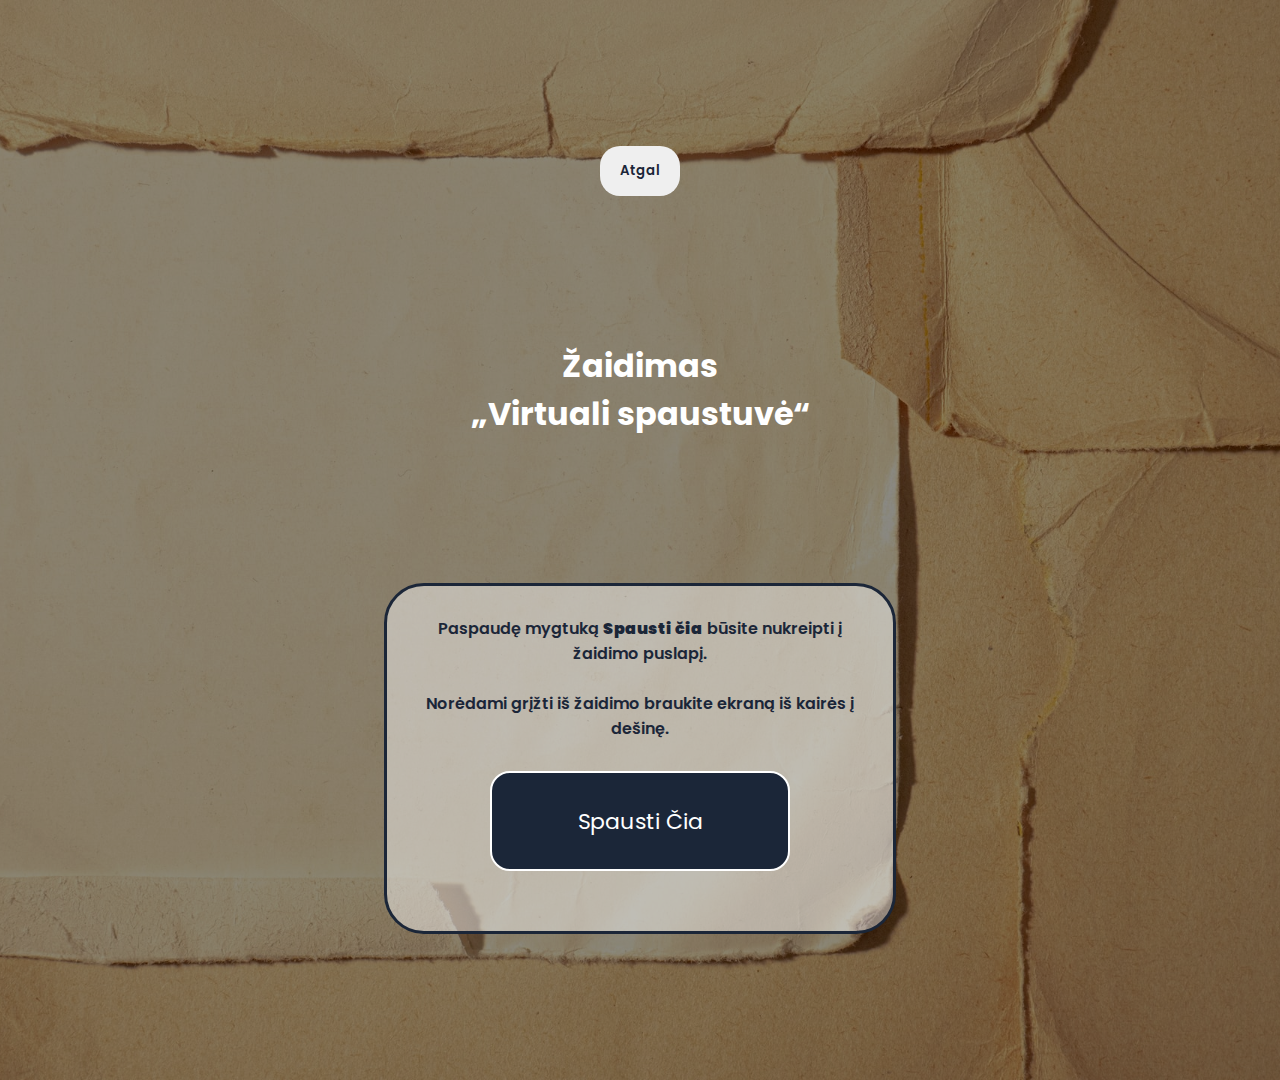
==== pages/game_main.html @ 01a15f86 "1 - init exsposition two project (not finished)" ====
<!DOCTYPE html>
<html>
  <head>
    <meta http-equiv="Content-Type" content="text/html;charset=UTF-8">
    <meta name="viewport" content="width=device-width, initial-scale=1">
    <title>Žaidimas</title>
    <link rel="stylesheet" href="../app/css/style.css">
  </head>
  <body class="animate_in">
    <div class="background_picture">
      <div class="container2">
        <a href="../index.html"><button class="back_button2">Atgal</button></a>
        <h1 class="name">Žaidimas <br>„Virtuali spaustuvė“</h1>
        <p class="message">Paspaudę mygtuką <b>Spausti čia</b> būsite nukreipti į žaidimo puslapį.<br><br> Norėdami grįžti iš žaidimo braukite ekraną iš kairės į dešinę.<br>
              <a href="http://www.virtualispaustuve.eu/index.php?lang=lt"><button class="main_menu_button">Spausti Čia</button></a>
        </p>
        </div>
      </div>
    </div>
  </body>
</html>
---- app/css/style.css ----
@import url("https://fonts.googleapis.com/css2?family=Poppins:wght@400;500;600;700;800&display=swap");.background_picture{width:100%;height:1080px;background:rgba(0,0,0,0.46) url("../images/background/background.jpg") no-repeat;background-position:center;background-size:cover;background-blend-mode:darken}.background_picture .container{display:-webkit-box;display:-webkit-flex;display:-ms-flexbox;display:flex;-webkit-box-orient:vertical;-webkit-box-direction:normal;-webkit-flex-direction:column;-ms-flex-direction:column;flex-direction:column;-webkit-box-align:end;-webkit-align-items:flex-end;-ms-flex-align:end;align-items:flex-end;-webkit-box-pack:space-evenly;-webkit-justify-content:space-evenly;-ms-flex-pack:space-evenly;justify-content:space-evenly;width:100%;height:100%}.background_picture .container .main_menu_button{width:300px;height:100px;margin:50px;font-size:22px;border-radius:20px;background-color:#1b2638;color:#fff;border:2px solid #fff;-webkit-transition:ease-in-out 0.8s;transition:ease-in-out 0.8s}.background_picture .container .main_menu_button:hover{border-radius:150px;margin-right:20px;background-color:#fff;color:#1b2638}.theme_one_background{background:#1b2638 url("../images/background/sim1.png");background-attachment:fixed;background-position:center;background-repeat:repeat;background-size:400px}.theme_one_background .background{background:rgba(255,255,255,0.56);width:50%;border-radius:60px}.theme_one_background .background .container_2{display:-webkit-box;display:-webkit-flex;display:-ms-flexbox;display:flex;-webkit-box-orient:vertical;-webkit-box-direction:normal;-webkit-flex-direction:column;-ms-flex-direction:column;flex-direction:column;-webkit-box-pack:space-evenly;-webkit-justify-content:space-evenly;-ms-flex-pack:space-evenly;justify-content:space-evenly;-webkit-box-align:center;-webkit-align-items:center;-ms-flex-align:center;align-items:center;height:700px}.theme_one_background .background .container_2 .sticky{position:fixed;top:50px}.theme_one_background .background .container_2 .back_button{width:80px;height:50px;color:#1b2638;font-weight:600;border-radius:20px;-webkit-transition:0.6s;transition:0.6s;border:none}.theme_one_background .background .container_2 .back_button:hover{width:120px}.theme_one_background .background .container_2 .border{border:4px solid #1b2638;border-radius:20px}.theme_two_background{background:#1b2638 url("../images/background/sim1.png");background-attachment:fixed;background-position:center;background-repeat:repeat;background-size:400px}.theme_two_background .background_two{background:rgba(255,255,255,0.56);width:50%;border-radius:60px}.theme_two_background .background_two .container_3{display:-webkit-box;display:-webkit-flex;display:-ms-flexbox;display:flex;-webkit-box-orient:vertical;-webkit-box-direction:normal;-webkit-flex-direction:column;-ms-flex-direction:column;flex-direction:column;-webkit-box-pack:space-evenly;-webkit-justify-content:space-evenly;-ms-flex-pack:space-evenly;justify-content:space-evenly;-webkit-box-align:center;-webkit-align-items:center;-ms-flex-align:center;align-items:center;height:700px}.theme_two_background .background_two .container_3 .sticky_two{position:fixed;top:50px}.theme_two_background .background_two .container_3 .back_button{width:80px;height:50px;color:#1b2638;font-weight:600;border-radius:20px;-webkit-transition:0.6s;transition:0.6s;border:none}.theme_two_background .background_two .container_3 .back_button:hover{width:120px}.theme_two_background .background_two .container_3 .border{border:4px solid #1b2638;border-radius:20px}.theme_three_background{background:#1b2638 url("../images/background/sim1.png");background-attachment:fixed;background-position:center;background-repeat:repeat;background-size:400px}.theme_three_background .background_three{background:rgba(255,255,255,0.56);width:50%;border-radius:60px}.theme_three_background .background_three .container_4{display:-webkit-box;display:-webkit-flex;display:-ms-flexbox;display:flex;-webkit-box-orient:vertical;-webkit-box-direction:normal;-webkit-flex-direction:column;-ms-flex-direction:column;flex-direction:column;-webkit-box-pack:space-evenly;-webkit-justify-content:space-evenly;-ms-flex-pack:space-evenly;justify-content:space-evenly;-webkit-box-align:center;-webkit-align-items:center;-ms-flex-align:center;align-items:center;height:700px}.theme_three_background .background_three .container_4 .sticky_three{position:fixed;top:50px}.theme_three_background .background_three .container_4 .back_button{width:80px;height:50px;color:#1b2638;font-weight:600;border-radius:20px;-webkit-transition:0.6s;transition:0.6s;border:none}.theme_three_background .background_three .container_4 .back_button:hover{width:120px}.theme_three_background .background_three .container_4 .border{border:4px solid #1b2638;border-radius:20px}.background_picture .container2{display:-webkit-box;display:-webkit-flex;display:-ms-flexbox;display:flex;-webkit-box-orient:vertical;-webkit-box-direction:normal;-webkit-flex-direction:column;-ms-flex-direction:column;flex-direction:column;-webkit-box-align:center;-webkit-align-items:center;-ms-flex-align:center;align-items:center;-webkit-box-pack:space-evenly;-webkit-justify-content:space-evenly;-ms-flex-pack:space-evenly;justify-content:space-evenly;width:100%;height:100%}.background_picture .container2 .name{color:white;text-align:center}.background_picture .container2 .message{width:40%;padding:30px;background-color:rgba(255,255,255,0.46);color:#1b2638;font-weight:600;border-radius:40px;text-align:center;border:3px solid #1b2638;-webkit-animation:size 2s infinite ease;animation:size 2s infinite ease}.background_picture .container2 .back_button2{width:80px;height:50px;color:#1b2638;font-weight:600;border-radius:20px;-webkit-transition:0.6s;transition:0.6s;border:none}.background_picture .container2 .back_button2:hover{width:120px}.background_picture .container2 .main_menu_button{width:300px;height:100px;margin:30px;font-size:22px;border-radius:20px;background-color:#1b2638;color:#fff;border:2px solid #fff;-webkit-transition:ease-in-out 0.8s;transition:ease-in-out 0.8s}.background_picture .container2 .main_menu_button:hover{border-radius:150px;margin-right:20px;background-color:#fff;color:#1b2638}.animate_in{-webkit-animation:fadeIn .5s ease-in;animation:fadeIn .5s ease-in}.animate_out{-webkit-transition:opacity .5s;transition:opacity .5s;opacity:0}@-webkit-keyframes fadeIn{from{opacity:0}to{opacity:1}}@keyframes fadeIn{from{opacity:0}to{opacity:1}}*{margin:0;padding:0;box-sizing:border-box;font-family:'Poppins', sans-serif;scroll-behavior:smooth}body{background:#1b2638;display:-webkit-box;display:-webkit-flex;display:-ms-flexbox;display:flex;-webkit-box-align:center;-webkit-align-items:center;-ms-flex-align:center;align-items:center;-webkit-box-pack:center;-webkit-justify-content:center;-ms-flex-pack:center;justify-content:center;min-height:100vh}
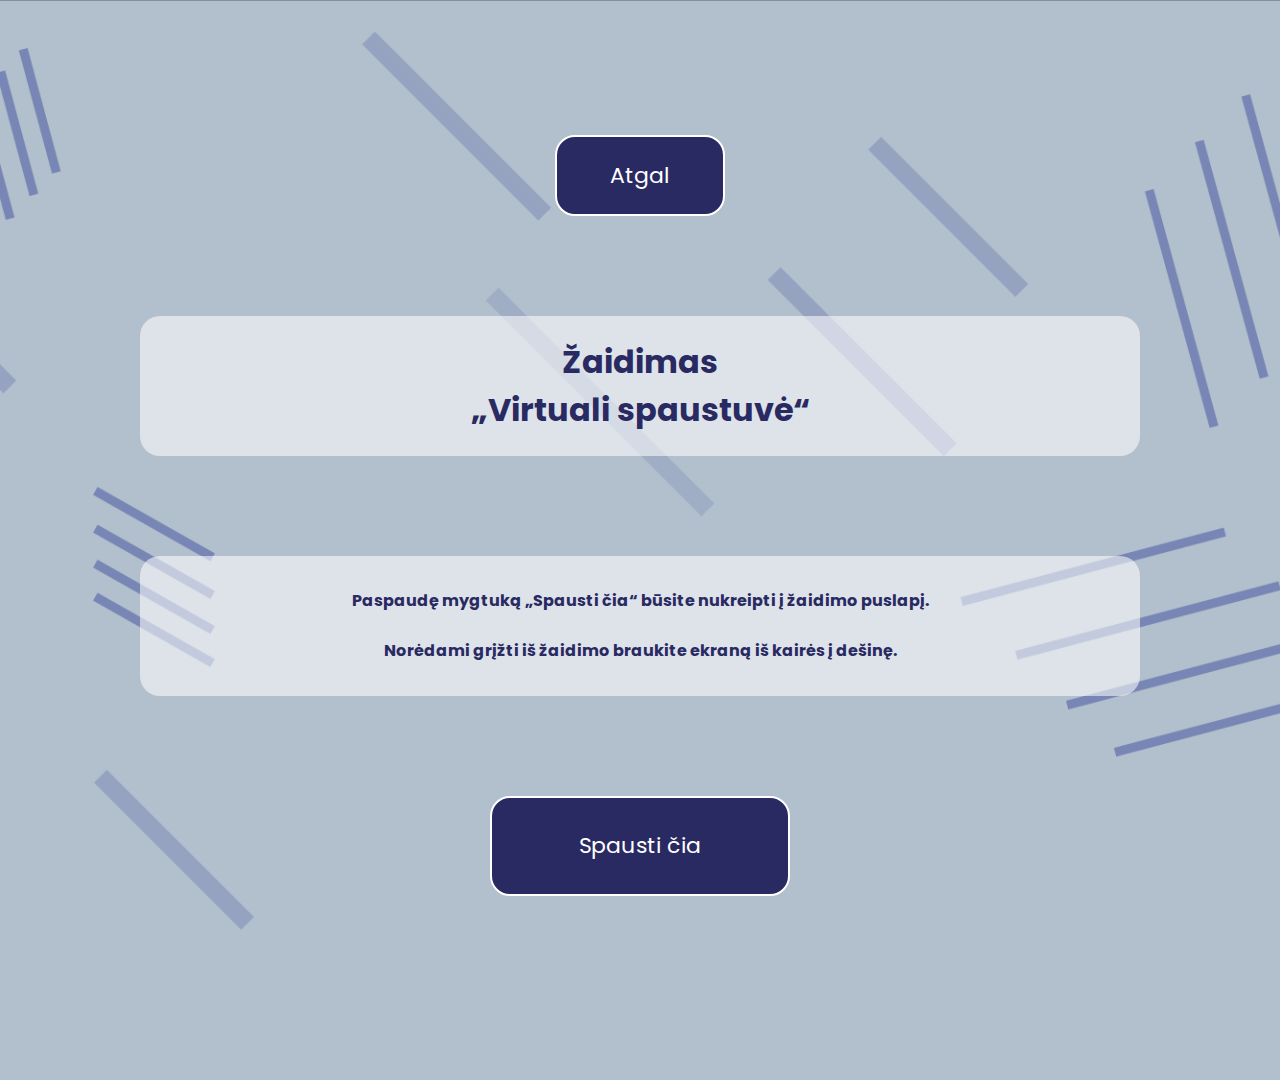
==== commit 12e01275: "2 - Refurbished my second project from the ground, still need some video additions and minor correct" ====
--- a/pages/game_main.html
+++ b/pages/game_main.html
@@ -7,13 +7,12 @@
     <link rel="stylesheet" href="../app/css/style.css">
   </head>
   <body class="animate_in">
-    <div class="background_picture">
+    <div class="background_picture_game">
       <div class="container2">
-        <a href="../index.html"><button class="back_button2">Atgal</button></a>
-        <h1 class="name">Žaidimas <br>„Virtuali spaustuvė“</h1>
-        <p class="message">Paspaudę mygtuką <b>Spausti čia</b> būsite nukreipti į žaidimo puslapį.<br><br> Norėdami grįžti iš žaidimo braukite ekraną iš kairės į dešinę.<br>
-              <a href="http://www.virtualispaustuve.eu/index.php?lang=lt"><button class="main_menu_button">Spausti Čia</button></a>
-        </p>
+        <a href="../pages/main_second.html"><button class="back_button2">Atgal</button></a>
+        <h1 class="back_title">Žaidimas <br>„Virtuali spaustuvė“</h1>
+        <p class="back_title bold">Paspaudę mygtuką „Spausti čia“ būsite nukreipti į žaidimo puslapį.<br> <br>Norėdami grįžti iš žaidimo braukite ekraną iš kairės į dešinę.</p>
+        <a href="http://www.virtualispaustuve.eu/index.php?lang=lt"><button class="main_menu_button">Spausti čia</button></a>
         </div>
       </div>
     </div>
--- a/app/css/style.css
+++ b/app/css/style.css
@@ -1 +1 @@
-@import url("https://fonts.googleapis.com/css2?family=Poppins:wght@400;500;600;700;800&display=swap");.background_picture{width:100%;height:1080px;background:rgba(0,0,0,0.46) url("../images/background/background.jpg") no-repeat;background-position:center;background-size:cover;background-blend-mode:darken}.background_picture .container{display:-webkit-box;display:-webkit-flex;display:-ms-flexbox;display:flex;-webkit-box-orient:vertical;-webkit-box-direction:normal;-webkit-flex-direction:column;-ms-flex-direction:column;flex-direction:column;-webkit-box-align:end;-webkit-align-items:flex-end;-ms-flex-align:end;align-items:flex-end;-webkit-box-pack:space-evenly;-webkit-justify-content:space-evenly;-ms-flex-pack:space-evenly;justify-content:space-evenly;width:100%;height:100%}.background_picture .container .main_menu_button{width:300px;height:100px;margin:50px;font-size:22px;border-radius:20px;background-color:#1b2638;color:#fff;border:2px solid #fff;-webkit-transition:ease-in-out 0.8s;transition:ease-in-out 0.8s}.background_picture .container .main_menu_button:hover{border-radius:150px;margin-right:20px;background-color:#fff;color:#1b2638}.theme_one_background{background:#1b2638 url("../images/background/sim1.png");background-attachment:fixed;background-position:center;background-repeat:repeat;background-size:400px}.theme_one_background .background{background:rgba(255,255,255,0.56);width:50%;border-radius:60px}.theme_one_background .background .container_2{display:-webkit-box;display:-webkit-flex;display:-ms-flexbox;display:flex;-webkit-box-orient:vertical;-webkit-box-direction:normal;-webkit-flex-direction:column;-ms-flex-direction:column;flex-direction:column;-webkit-box-pack:space-evenly;-webkit-justify-content:space-evenly;-ms-flex-pack:space-evenly;justify-content:space-evenly;-webkit-box-align:center;-webkit-align-items:center;-ms-flex-align:center;align-items:center;height:700px}.theme_one_background .background .container_2 .sticky{position:fixed;top:50px}.theme_one_background .background .container_2 .back_button{width:80px;height:50px;color:#1b2638;font-weight:600;border-radius:20px;-webkit-transition:0.6s;transition:0.6s;border:none}.theme_one_background .background .container_2 .back_button:hover{width:120px}.theme_one_background .background .container_2 .border{border:4px solid #1b2638;border-radius:20px}.theme_two_background{background:#1b2638 url("../images/background/sim1.png");background-attachment:fixed;background-position:center;background-repeat:repeat;background-size:400px}.theme_two_background .background_two{background:rgba(255,255,255,0.56);width:50%;border-radius:60px}.theme_two_background .background_two .container_3{display:-webkit-box;display:-webkit-flex;display:-ms-flexbox;display:flex;-webkit-box-orient:vertical;-webkit-box-direction:normal;-webkit-flex-direction:column;-ms-flex-direction:column;flex-direction:column;-webkit-box-pack:space-evenly;-webkit-justify-content:space-evenly;-ms-flex-pack:space-evenly;justify-content:space-evenly;-webkit-box-align:center;-webkit-align-items:center;-ms-flex-align:center;align-items:center;height:700px}.theme_two_background .background_two .container_3 .sticky_two{position:fixed;top:50px}.theme_two_background .background_two .container_3 .back_button{width:80px;height:50px;color:#1b2638;font-weight:600;border-radius:20px;-webkit-transition:0.6s;transition:0.6s;border:none}.theme_two_background .background_two .container_3 .back_button:hover{width:120px}.theme_two_background .background_two .container_3 .border{border:4px solid #1b2638;border-radius:20px}.theme_three_background{background:#1b2638 url("../images/background/sim1.png");background-attachment:fixed;background-position:center;background-repeat:repeat;background-size:400px}.theme_three_background .background_three{background:rgba(255,255,255,0.56);width:50%;border-radius:60px}.theme_three_background .background_three .container_4{display:-webkit-box;display:-webkit-flex;display:-ms-flexbox;display:flex;-webkit-box-orient:vertical;-webkit-box-direction:normal;-webkit-flex-direction:column;-ms-flex-direction:column;flex-direction:column;-webkit-box-pack:space-evenly;-webkit-justify-content:space-evenly;-ms-flex-pack:space-evenly;justify-content:space-evenly;-webkit-box-align:center;-webkit-align-items:center;-ms-flex-align:center;align-items:center;height:700px}.theme_three_background .background_three .container_4 .sticky_three{position:fixed;top:50px}.theme_three_background .background_three .container_4 .back_button{width:80px;height:50px;color:#1b2638;font-weight:600;border-radius:20px;-webkit-transition:0.6s;transition:0.6s;border:none}.theme_three_background .background_three .container_4 .back_button:hover{width:120px}.theme_three_background .background_three .container_4 .border{border:4px solid #1b2638;border-radius:20px}.background_picture .container2{display:-webkit-box;display:-webkit-flex;display:-ms-flexbox;display:flex;-webkit-box-orient:vertical;-webkit-box-direction:normal;-webkit-flex-direction:column;-ms-flex-direction:column;flex-direction:column;-webkit-box-align:center;-webkit-align-items:center;-ms-flex-align:center;align-items:center;-webkit-box-pack:space-evenly;-webkit-justify-content:space-evenly;-ms-flex-pack:space-evenly;justify-content:space-evenly;width:100%;height:100%}.background_picture .container2 .name{color:white;text-align:center}.background_picture .container2 .message{width:40%;padding:30px;background-color:rgba(255,255,255,0.46);color:#1b2638;font-weight:600;border-radius:40px;text-align:center;border:3px solid #1b2638;-webkit-animation:size 2s infinite ease;animation:size 2s infinite ease}.background_picture .container2 .back_button2{width:80px;height:50px;color:#1b2638;font-weight:600;border-radius:20px;-webkit-transition:0.6s;transition:0.6s;border:none}.background_picture .container2 .back_button2:hover{width:120px}.background_picture .container2 .main_menu_button{width:300px;height:100px;margin:30px;font-size:22px;border-radius:20px;background-color:#1b2638;color:#fff;border:2px solid #fff;-webkit-transition:ease-in-out 0.8s;transition:ease-in-out 0.8s}.background_picture .container2 .main_menu_button:hover{border-radius:150px;margin-right:20px;background-color:#fff;color:#1b2638}.animate_in{-webkit-animation:fadeIn .5s ease-in;animation:fadeIn .5s ease-in}.animate_out{-webkit-transition:opacity .5s;transition:opacity .5s;opacity:0}@-webkit-keyframes fadeIn{from{opacity:0}to{opacity:1}}@keyframes fadeIn{from{opacity:0}to{opacity:1}}*{margin:0;padding:0;box-sizing:border-box;font-family:'Poppins', sans-serif;scroll-behavior:smooth}body{background:#1b2638;display:-webkit-box;display:-webkit-flex;display:-ms-flexbox;display:flex;-webkit-box-align:center;-webkit-align-items:center;-ms-flex-align:center;align-items:center;-webkit-box-pack:center;-webkit-justify-content:center;-ms-flex-pack:center;justify-content:center;min-height:100vh}
+@import url("https://fonts.googleapis.com/css2?family=Poppins:wght@400;500;600;700;800&display=swap");.background_picture{width:100%;height:1080px;background:url("../images/background/paveikslas2.png") no-repeat;background-position:center;background-size:cover}.background_picture .picture{width:100%}.background_picture .arrow_move{width:250px;-webkit-animation-name:moveRight;animation-name:moveRight;-webkit-animation-duration:4s;animation-duration:4s;-webkit-animation-iteration-count:infinite;animation-iteration-count:infinite}.background_picture .container{display:-webkit-box;display:-webkit-flex;display:-ms-flexbox;display:flex;-webkit-box-orient:vertical;-webkit-box-direction:normal;-webkit-flex-direction:column;-ms-flex-direction:column;flex-direction:column;-webkit-box-align:end;-webkit-align-items:flex-end;-ms-flex-align:end;align-items:flex-end;-webkit-justify-content:space-around;-ms-flex-pack:distribute;justify-content:space-around;width:100%;height:100%}.background_picture .container .main_menu_button{width:264px;height:100px;font-size:26px;border-radius:20px;margin-right:50px;margin-bottom:75px;padding:10px;background-color:#292a62;color:#fff;border:2px solid #fff;-webkit-transition:ease-in-out 0.8s;transition:ease-in-out 0.8s}.background_picture .container .main_arrow{width:80px;height:80px;font-size:26px;border-radius:50px;margin-top:90px;margin-right:50px;padding:10px;background-color:#292a62;color:#fff;border:2px solid #ff7f00;box-shadow:10px 10px 5px 0px rgba(0,0,0,0.75)}.background_picture .container .fa-arrow-right{color:#ff7f00;font-size:35px}@-webkit-keyframes moveRight{from{width:250px}to{width:180px}}@keyframes moveRight{from{width:250px}to{width:180px}}.background_picture_second{width:100%;height:1080px;background:url("../images/background/fonas.png") no-repeat;background-position:center;background-size:cover}.background_picture_second .container_main_second{display:-webkit-box;display:-webkit-flex;display:-ms-flexbox;display:flex;-webkit-box-orient:horizontal;-webkit-box-direction:normal;-webkit-flex-direction:row;-ms-flex-direction:row;flex-direction:row;-webkit-box-align:center;-webkit-align-items:center;-ms-flex-align:center;align-items:center;-webkit-box-pack:center;-webkit-justify-content:center;-ms-flex-pack:center;justify-content:center;width:100%;height:100%}.background_picture_second .container_main_second .main_menu_button{width:800px;height:420px;font-size:24px;border-radius:20px;margin-right:50px;margin-bottom:75px;padding:10px;background-color:#292a62;color:#fff;border:2px solid #fff;-webkit-transition:ease-in-out 0.8s;transition:ease-in-out 0.8s;box-shadow:10px 10px 5px 0px rgba(0,0,0,0.75)}.background_picture_second .container_main_second .main_arrow{width:80px;height:80px;font-size:35px;border-radius:50px;margin-right:50px;margin-bottom:75px;padding:10px;background-color:#292a62;color:#fff;border:2px solid #ff7f00;-webkit-animation-name:moveLeft;animation-name:moveLeft;-webkit-animation-duration:3s;animation-duration:3s;-webkit-animation-iteration-count:infinite;animation-iteration-count:infinite;box-shadow:10px 10px 5px 0px rgba(0,0,0,0.75)}@-webkit-keyframes moveLeft{from{color:white}to{color:#ff7f00}}@keyframes moveLeft{from{color:white}to{color:#ff7f00}}.theme_one_background{background:url("../images/background/fonas.png") no-repeat;width:100%;height:1080px;background-position:center;background-size:cover;overflow:hidden}.theme_one_background .background{background:url("../images/background/konturas2.png") no-repeat;width:960px;background-position:center;background-size:cover;margin:200px auto}.theme_one_background .background .container_2{display:-webkit-box;display:-webkit-flex;display:-ms-flexbox;display:flex;-webkit-box-orient:vertical;-webkit-box-direction:normal;-webkit-flex-direction:column;-ms-flex-direction:column;flex-direction:column;-webkit-box-pack:space-evenly;-webkit-justify-content:space-evenly;-ms-flex-pack:space-evenly;justify-content:space-evenly;-webkit-box-align:center;-webkit-align-items:center;-ms-flex-align:center;align-items:center;height:700px}.theme_one_background .background .container_2 .sticky{position:fixed;top:50px}.theme_one_background .background .container_2 .back_button{width:170px;height:81px;font-size:22px;border-radius:20px;background-color:#292a62;color:#fff;border:2px solid #fff}.theme_one_background .background .container_2 .border2{border:4px solid #1b2638;border-radius:20px}.theme_three_background{background:url("../images/background/fonas.png") no-repeat;width:100%;height:1080px;background-position:center;background-size:cover}.theme_three_background .background_three{background:url("../images/background/konturas2.png") no-repeat;width:960px;background-position:center;background-size:cover}.theme_three_background .background_three .container_4{display:-webkit-box;display:-webkit-flex;display:-ms-flexbox;display:flex;-webkit-box-orient:vertical;-webkit-box-direction:normal;-webkit-flex-direction:column;-ms-flex-direction:column;flex-direction:column;-webkit-box-pack:space-evenly;-webkit-justify-content:space-evenly;-ms-flex-pack:space-evenly;justify-content:space-evenly;-webkit-box-align:center;-webkit-align-items:center;-ms-flex-align:center;align-items:center;height:700px}.theme_three_background .background_three .container_4 .sticky_three{position:fixed;top:50px}.theme_three_background .background_three .container_4 .back_button{width:170px;height:81px;font-size:22px;border-radius:20px;background-color:#292a62;color:#fff;border:2px solid #fff}.theme_three_background .background_three .container_4 .border{border:4px solid #1b2638;border-radius:20px}.theme_three_background2{background:url("../images/background/fonas.png") no-repeat;width:100%;height:1080px;background-position:center;background-size:cover;overflow:hidden}.theme_three_background2 .background_three2{background:url("../images/background/konturas2.png") no-repeat;width:960px;background-position:center;background-size:cover;margin:200px auto}.theme_three_background2 .background_three2 .container_5{display:-webkit-box;display:-webkit-flex;display:-ms-flexbox;display:flex;-webkit-box-orient:vertical;-webkit-box-direction:normal;-webkit-flex-direction:column;-ms-flex-direction:column;flex-direction:column;-webkit-box-pack:space-evenly;-webkit-justify-content:space-evenly;-ms-flex-pack:space-evenly;justify-content:space-evenly;-webkit-box-align:center;-webkit-align-items:center;-ms-flex-align:center;align-items:center;height:700px}.theme_three_background2 .background_three2 .container_5 .sticky_three2{position:fixed;top:50px}.theme_three_background2 .background_three2 .container_5 .back_button2{width:170px;height:81px;font-size:22px;border-radius:20px;background-color:#292a62;color:#fff;border:2px solid #fff}.theme_three_background2 .background_three2 .container_5 .border{border:4px solid #1b2638;border-radius:20px}.background_picture_game{width:100%;height:1080px;background:url("../images/background/fonas.png") no-repeat;background-position:center;background-size:cover}.background_picture_game .back_button2{width:170px;height:81px;font-size:22px;border-radius:20px;margin-bottom:50px;background-color:#292a62;color:#fff;border:2px solid #fff}.background_picture_game .container2{display:-webkit-box;display:-webkit-flex;display:-ms-flexbox;display:flex;-webkit-box-orient:vertical;-webkit-box-direction:normal;-webkit-flex-direction:column;-ms-flex-direction:column;flex-direction:column;-webkit-box-pack:center;-webkit-justify-content:center;-ms-flex-pack:center;justify-content:center;-webkit-box-align:center;-webkit-align-items:center;-ms-flex-align:center;align-items:center;width:100%;height:100%}.background_picture_game .container2 .back_title{display:-webkit-box;display:-webkit-flex;display:-ms-flexbox;display:flex;-webkit-box-orient:vertical;-webkit-box-direction:normal;-webkit-flex-direction:column;-ms-flex-direction:column;flex-direction:column;-webkit-box-pack:center;-webkit-justify-content:center;-ms-flex-pack:center;justify-content:center;-webkit-box-align:center;-webkit-align-items:center;-ms-flex-align:center;align-items:center;background:rgba(255,255,255,0.56);color:#292a62;width:1000px;height:140px;margin:50px;text-align:center;border-radius:20px}.background_picture_game .container2 .back_title h1{color:#292a62;font-size:40px}.background_picture_game .container2 .bold{font-weight:bold}.background_picture_game .container2 .main_menu_button{width:300px;height:100px;margin:50px;font-size:22px;border-radius:20px;background-color:#292a62;color:#fff;border:2px solid #fff;-webkit-transition:ease-in-out 0.8s;transition:ease-in-out 0.8s}.background_picture_game2{width:100%;height:1080px;background:url("../images/background/fonas.png") no-repeat;background-position:center;background-size:cover}.background_picture_game2 .back_button22{width:170px;height:81px;font-size:22px;border-radius:20px;margin-bottom:50px;background-color:#292a62;color:#fff;border:2px solid #fff}.background_picture_game2 .container22{display:-webkit-box;display:-webkit-flex;display:-ms-flexbox;display:flex;-webkit-box-orient:vertical;-webkit-box-direction:normal;-webkit-flex-direction:column;-ms-flex-direction:column;flex-direction:column;-webkit-box-pack:center;-webkit-justify-content:center;-ms-flex-pack:center;justify-content:center;-webkit-box-align:center;-webkit-align-items:center;-ms-flex-align:center;align-items:center;width:100%;height:100%}.background_picture_game2 .container22 .back_title2{display:-webkit-box;display:-webkit-flex;display:-ms-flexbox;display:flex;-webkit-box-orient:vertical;-webkit-box-direction:normal;-webkit-flex-direction:column;-ms-flex-direction:column;flex-direction:column;-webkit-box-pack:center;-webkit-justify-content:center;-ms-flex-pack:center;justify-content:center;-webkit-box-align:center;-webkit-align-items:center;-ms-flex-align:center;align-items:center;background:rgba(255,255,255,0.56);color:#292a62;width:1000px;height:140px;margin:50px;text-align:center;border-radius:20px}.background_picture_game2 .container22 .back_title2 h1{color:#292a62;font-size:40px}.background_picture_game2 .container22 .bold2{font-weight:bold}.background_picture_game2 .container22 .main_menu_button2{width:300px;height:100px;margin:50px;font-size:22px;border-radius:20px;background-color:#292a62;color:#fff;border:2px solid #fff;-webkit-transition:ease-in-out 0.8s;transition:ease-in-out 0.8s}.animate_in{-webkit-animation:fadeIn .5s ease-in;animation:fadeIn .5s ease-in}.animate_out{-webkit-transition:opacity .5s;transition:opacity .5s;opacity:0}@-webkit-keyframes fadeIn{from{opacity:0}to{opacity:1}}@keyframes fadeIn{from{opacity:0}to{opacity:1}}*{margin:0;padding:0;box-sizing:border-box;font-family:'Poppins', sans-serif;scroll-behavior:smooth}body{background:#1b2638}
